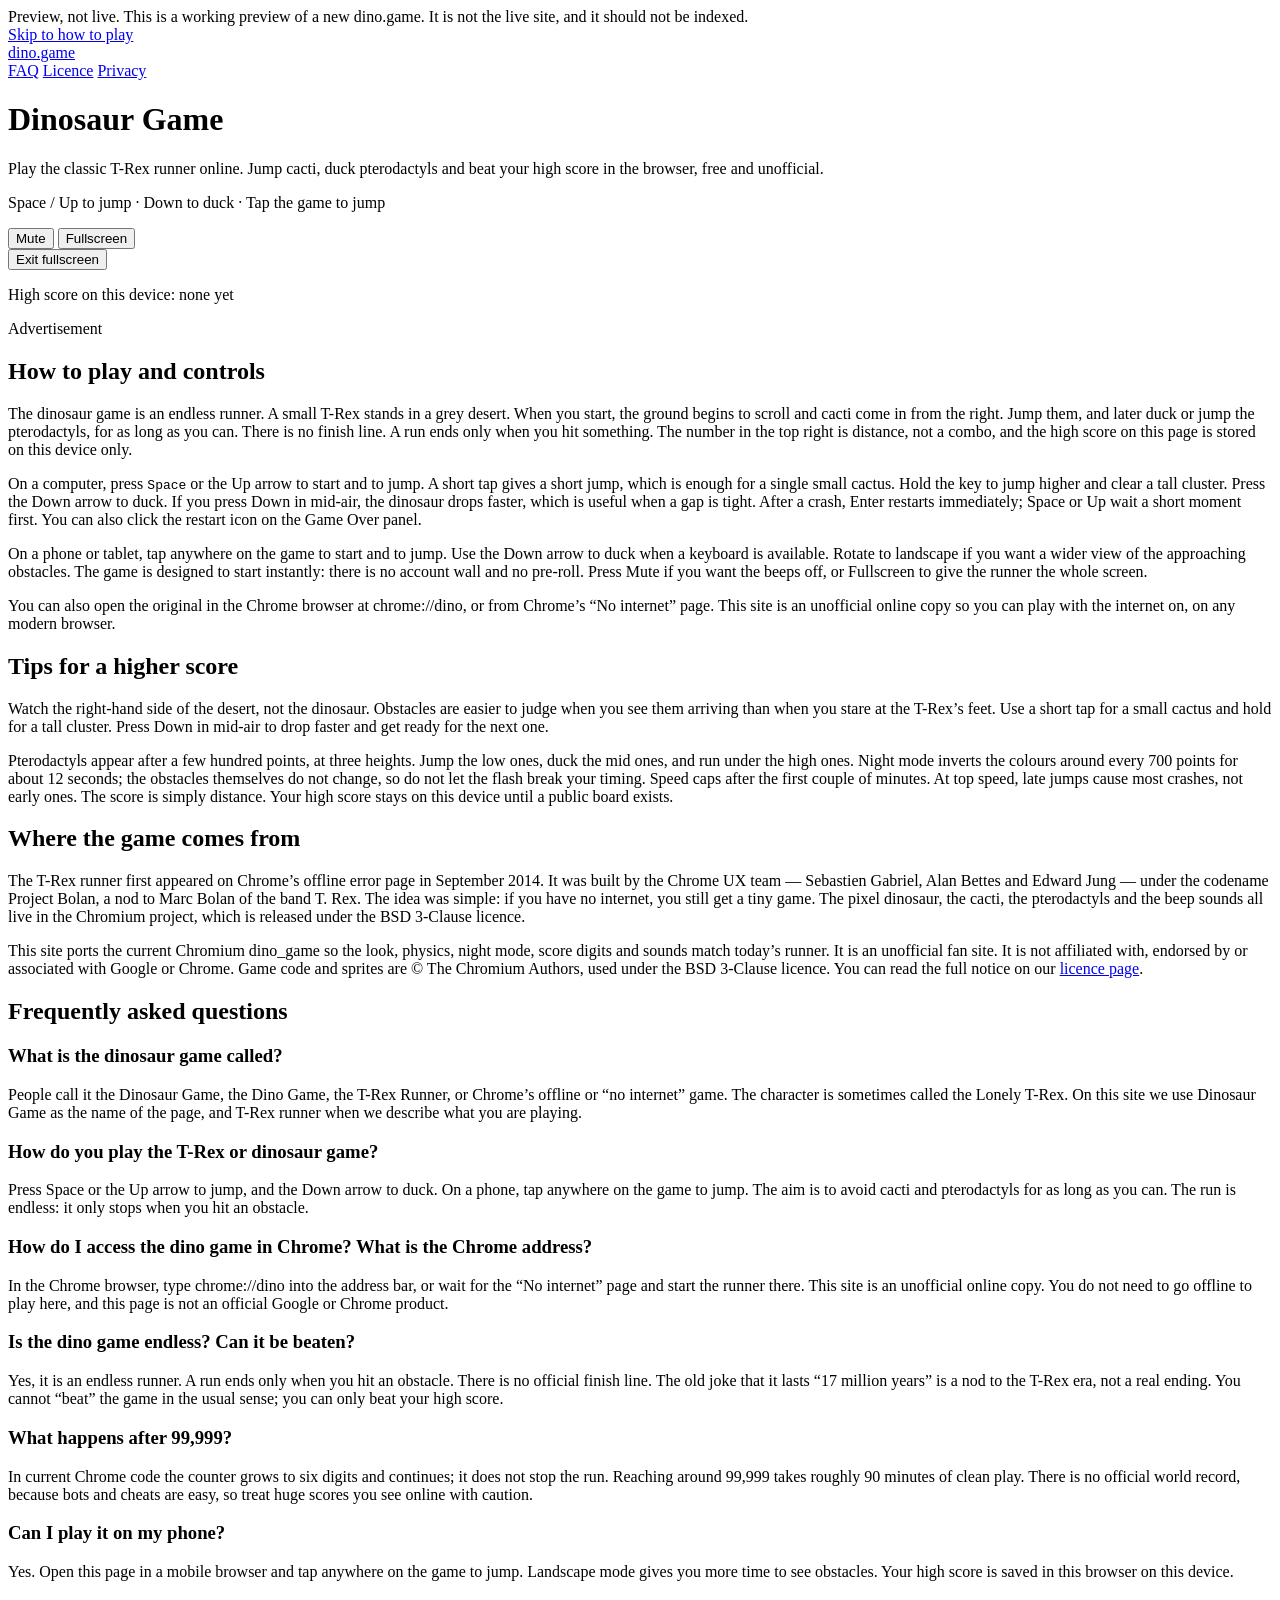
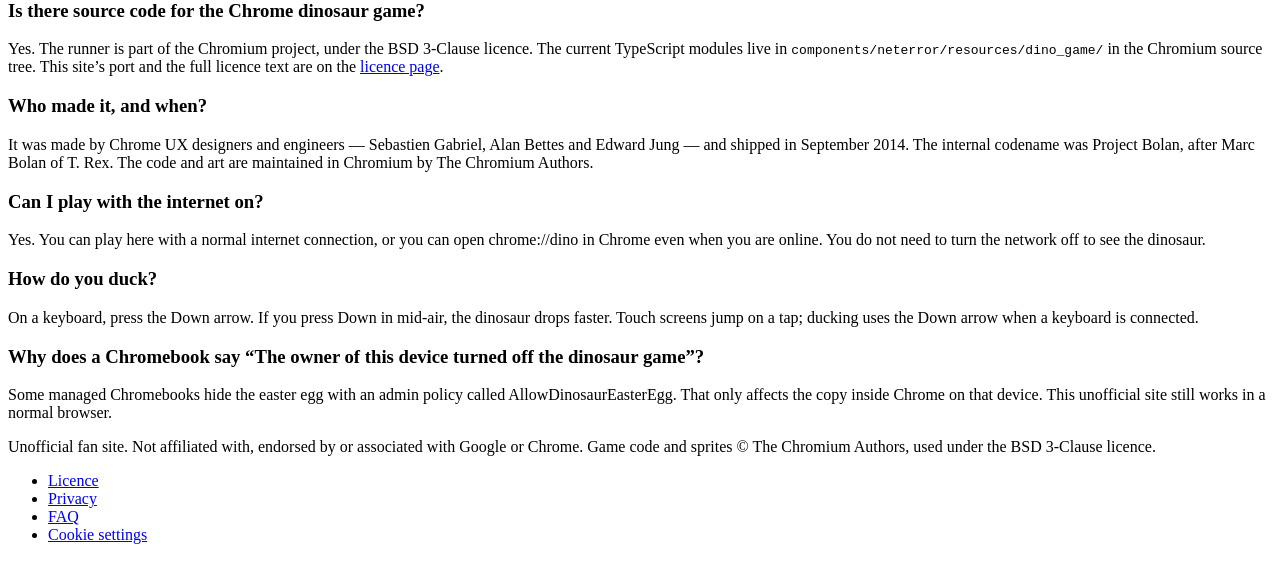
==== index.html @ c31b8f36 "Preview of dino.game rebuild (c90e0df), noindex Static preview of the 14 Nov rebuild for review only" ====
<!DOCTYPE html>
<html lang="en">
<head>
  <meta charset="utf-8">
  <meta name="viewport" content="width=device-width, initial-scale=1">
  <title>Dinosaur Game — Play the Classic T-Rex Runner Online</title>
  <meta name="description" content="Play the dinosaur game in your browser. Jump cacti, duck pterodactyls and beat your high score — the unofficial T-Rex runner, free online.">
  <meta name="robots" content="noindex,nofollow">
  <link rel="canonical" href="https://dino.game/">
  <link rel="icon" href="/dino-preview/favicon.ico">
  <link rel="icon" type="image/png" href="/dino-preview/assets/favicon.png">
  <link rel="apple-touch-icon" href="/dino-preview/assets/apple-touch-icon.png">
  <meta property="og:type" content="website">
  <meta property="og:locale" content="en_GB">
  <meta property="og:site_name" content="dino.game">
  <meta property="og:title" content="Dinosaur Game — Play the Classic T-Rex Runner Online">
  <meta property="og:description" content="Play the dinosaur game in your browser. Jump cacti, duck pterodactyls and beat your high score — the unofficial T-Rex runner, free online.">
  <meta property="og:url" content="https://dino.game/">
  <meta property="og:image" content="https://right-stacking5441.github.io/dino-preview/assets/og-image.png">
  <meta property="og:image:width" content="1200">
  <meta property="og:image:height" content="630">
  <meta name="twitter:card" content="summary_large_image">
  <meta name="twitter:title" content="Dinosaur Game — Play the Classic T-Rex Runner Online">
  <meta name="twitter:description" content="Play the dinosaur game in your browser. Jump cacti, duck pterodactyls and beat your high score.">
  <meta name="twitter:image" content="https://right-stacking5441.github.io/dino-preview/assets/og-image.png">
  <link rel="stylesheet" href="/dino-preview/css/site.css">
  <script type="application/ld+json">
  {
    "@context": "https://schema.org",
    "@graph": [
      {
        "@type": "WebSite",
        "@id": "https://dino.game/#website",
        "name": "dino.game",
        "url": "https://dino.game/"
      },
      {
        "@type": "WebPage",
        "@id": "https://dino.game/#webpage",
        "name": "Dinosaur Game — Play the Classic T-Rex Runner Online",
        "url": "https://dino.game/",
        "isPartOf": { "@id": "https://dino.game/#website" },
        "description": "Play the dinosaur game in your browser. Jump cacti, duck pterodactyls and beat your high score — the unofficial T-Rex runner, free online."
      },
      {
        "@type": "VideoGame",
        "@id": "https://dino.game/#game",
        "name": "Dinosaur Game",
        "url": "https://dino.game/",
        "description": "An unofficial online port of the endless T-Rex runner from Chrome’s offline page. Jump cacti, duck pterodactyls and beat your high score.",
        "image": "https://right-stacking5441.github.io/dino-preview/assets/og-image.png",
        "screenshot": "https://right-stacking5441.github.io/dino-preview/assets/og-image.png",
        "applicationCategory": "GameApplication",
        "playMode": "SinglePlayer",
        "inLanguage": "en-GB",
        "genre": ["Endless runner", "Arcade"],
        "gamePlatform": ["Desktop Web", "Mobile Web"],
        "operatingSystem": "Any",
        "isAccessibleForFree": true,
        "publisher": {
          "@type": "Organization",
          "name": "dino.game"
        },
        "offers": {
          "@type": "Offer",
          "price": "0",
          "priceCurrency": "USD"
        },
        "author": {
          "@type": "Organization",
          "name": "The Chromium Authors"
        },
        "sourceOrganization": {
          "@type": "Organization",
          "name": "The Chromium Authors"
        },
        "copyrightNotice": "Unofficial port. Not affiliated with Google or Chrome. Game code and sprites © The Chromium Authors, used under the BSD 3-Clause licence."
      },
      {
        "@type": "FAQPage",
        "@id": "https://dino.game/#faq",
        "mainEntity": [
          {
            "@type": "Question",
            "name": "What is the dinosaur game called?",
            "acceptedAnswer": {
              "@type": "Answer",
              "text": "People call it the Dinosaur Game, the Dino Game, the T-Rex Runner, or Chrome’s offline or “no internet” game. The character is sometimes called the Lonely T-Rex. On this site we use Dinosaur Game as the name of the page, and T-Rex runner when we describe what you are playing."
            }
          },
          {
            "@type": "Question",
            "name": "How do you play the T-Rex or dinosaur game?",
            "acceptedAnswer": {
              "@type": "Answer",
              "text": "Press Space or the Up arrow to jump, and the Down arrow to duck. On a phone, tap anywhere on the game to jump. The aim is to avoid cacti and pterodactyls for as long as you can. The run is endless: it only stops when you hit an obstacle."
            }
          },
          {
            "@type": "Question",
            "name": "How do I access the dino game in Chrome? What is the Chrome address?",
            "acceptedAnswer": {
              "@type": "Answer",
              "text": "In the Chrome browser, type chrome://dino into the address bar, or wait for the “No internet” page and start the runner there. This site is an unofficial online copy. You do not need to go offline to play here, and this page is not an official Google or Chrome product."
            }
          },
          {
            "@type": "Question",
            "name": "Is the dino game endless? Can it be beaten?",
            "acceptedAnswer": {
              "@type": "Answer",
              "text": "Yes, it is an endless runner. A run ends only when you hit an obstacle. There is no official finish line. The old joke that it lasts “17 million years” is a nod to the T-Rex era, not a real ending. You cannot “beat” the game in the usual sense; you can only beat your high score."
            }
          },
          {
            "@type": "Question",
            "name": "What happens after 99,999?",
            "acceptedAnswer": {
              "@type": "Answer",
              "text": "In current Chrome code the counter grows to six digits and continues; it does not stop the run. Reaching around 99,999 takes roughly 90 minutes of clean play. There is no official world record, because bots and cheats are easy, so treat huge scores you see online with caution."
            }
          },
          {
            "@type": "Question",
            "name": "Can I play it on my phone?",
            "acceptedAnswer": {
              "@type": "Answer",
              "text": "Yes. Open this page in a mobile browser and tap anywhere on the game to jump. Landscape mode gives you more time to see obstacles. Your high score is saved in this browser on this device."
            }
          },
          {
            "@type": "Question",
            "name": "Is there source code for the Chrome dinosaur game?",
            "acceptedAnswer": {
              "@type": "Answer",
              "text": "Yes. The runner is part of the Chromium project, under the BSD 3-Clause licence. The current TypeScript modules live in components/neterror/resources/dino_game/ in the Chromium source tree. This site’s port and the full licence text are on the licence page."
            }
          },
          {
            "@type": "Question",
            "name": "Who made it, and when?",
            "acceptedAnswer": {
              "@type": "Answer",
              "text": "It was made by Chrome UX designers and engineers — Sebastien Gabriel, Alan Bettes and Edward Jung — and shipped in September 2014. The internal codename was Project Bolan, after Marc Bolan of T. Rex. The code and art are maintained in Chromium by The Chromium Authors."
            }
          },
          {
            "@type": "Question",
            "name": "Can I play with the internet on?",
            "acceptedAnswer": {
              "@type": "Answer",
              "text": "Yes. You can play here with a normal internet connection, or you can open chrome://dino in Chrome even when you are online. You do not need to turn the network off to see the dinosaur."
            }
          },
          {
            "@type": "Question",
            "name": "How do you duck?",
            "acceptedAnswer": {
              "@type": "Answer",
              "text": "On a keyboard, press the Down arrow. If you press Down in mid-air, the dinosaur drops faster. Touch screens jump on a tap; ducking uses the Down arrow when a keyboard is connected."
            }
          },
          {
            "@type": "Question",
            "name": "Why does a Chromebook say “The owner of this device turned off the dinosaur game”?",
            "acceptedAnswer": {
              "@type": "Answer",
              "text": "Some managed Chromebooks hide the easter egg with an admin policy called AllowDinosaurEasterEgg. That only affects the copy inside Chrome on that device. This unofficial site still works in a normal browser."
            }
          }
        ]
      }
    ]
  }
  </script>
  <script src="/dino-preview/js/consent.js"></script>
</head>
<body>
<div class="preview-banner">Preview, not live. This is a working preview of a new dino.game. It is not the live site, and it should not be indexed.</div>

  <a class="skip-link" href="#article">Skip to how to play</a>
  <header class="site-header">
    <a class="wordmark" href="/dino-preview/">dino.game</a>
    <nav aria-label="Site">
      <a href="#faq">FAQ</a>
      <a href="/dino-preview/license/">Licence</a>
      <a href="/dino-preview/privacy/">Privacy</a>
    </nav>
  </header>

  <main>
    <div class="hero">
      <h1>Dinosaur Game</h1>
      <p class="dek">Play the classic T-Rex runner online. Jump cacti, duck pterodactyls and beat your high score in the browser, free and unofficial.</p>
      <div class="toolbar">
        <p class="controls-hint">Space / Up to jump · Down to duck · Tap the game to jump</p>
        <div class="toolbar-actions">
          <button type="button" id="mute-button" aria-pressed="false">Mute</button>
          <button type="button" id="fullscreen-button" aria-pressed="false">Fullscreen</button>
        </div>
      </div>
      <div id="game-stage" class="offline">
        <div class="icon-offline" aria-hidden="true"></div>
        <button type="button" id="exit-fullscreen">Exit fullscreen</button>
      </div>
      <p class="score-line" id="high-score-label">High score on this device: none yet</p>
      <aside class="ad-slot" aria-label="Advertisement" data-ad-slot="below-canvas">
        <span class="ad-slot-label">Advertisement</span>
      </aside>
    </div>

    <article class="article" id="article">
      <h2>How to play and controls</h2>
      <p>The dinosaur game is an endless runner. A small T-Rex stands in a grey desert. When you start, the ground begins to scroll and cacti come in from the right. Jump them, and later duck or jump the pterodactyls, for as long as you can. There is no finish line. A run ends only when you hit something. The number in the top right is distance, not a combo, and the high score on this page is stored on this device only.</p>
      <p>On a computer, press <kbd class="kbd">Space</kbd> or the Up arrow to start and to jump. A short tap gives a short jump, which is enough for a single small cactus. Hold the key to jump higher and clear a tall cluster. Press the Down arrow to duck. If you press Down in mid-air, the dinosaur drops faster, which is useful when a gap is tight. After a crash, Enter restarts immediately; Space or Up wait a short moment first. You can also click the restart icon on the Game Over panel.</p>
      <p>On a phone or tablet, tap anywhere on the game to start and to jump. Use the Down arrow to duck when a keyboard is available. Rotate to landscape if you want a wider view of the approaching obstacles. The game is designed to start instantly: there is no account wall and no pre-roll. Press Mute if you want the beeps off, or Fullscreen to give the runner the whole screen.</p>
      <p>You can also open the original in the Chrome browser at <span class="kbd">chrome://dino</span>, or from Chrome’s “No internet” page. This site is an unofficial online copy so you can play with the internet on, on any modern browser.</p>

      <h2>Tips for a higher score</h2>
      <p>Watch the right-hand side of the desert, not the dinosaur. Obstacles are easier to judge when you see them arriving than when you stare at the T-Rex’s feet. Use a short tap for a small cactus and hold for a tall cluster. Press Down in mid-air to drop faster and get ready for the next one.</p>
      <p>Pterodactyls appear after a few hundred points, at three heights. Jump the low ones, duck the mid ones, and run under the high ones. Night mode inverts the colours around every 700 points for about 12 seconds; the obstacles themselves do not change, so do not let the flash break your timing. Speed caps after the first couple of minutes. At top speed, late jumps cause most crashes, not early ones. The score is simply distance. Your high score stays on this device until a public board exists.</p>

      <h2>Where the game comes from</h2>
      <p>The T-Rex runner first appeared on Chrome’s offline error page in September 2014. It was built by the Chrome UX team — Sebastien Gabriel, Alan Bettes and Edward Jung — under the codename Project Bolan, a nod to Marc Bolan of the band T. Rex. The idea was simple: if you have no internet, you still get a tiny game. The pixel dinosaur, the cacti, the pterodactyls and the beep sounds all live in the Chromium project, which is released under the BSD 3-Clause licence.</p>
      <p>This site ports the current Chromium dino_game so the look, physics, night mode, score digits and sounds match today’s runner. It is an unofficial fan site. It is not affiliated with, endorsed by or associated with Google or Chrome. Game code and sprites are © The Chromium Authors, used under the BSD 3-Clause licence. You can read the full notice on our <a href="/dino-preview/license/">licence page</a>.</p>

      <h2 id="faq">Frequently asked questions</h2>

      <h3>What is the dinosaur game called?</h3>
      <p>People call it the Dinosaur Game, the Dino Game, the T-Rex Runner, or Chrome’s offline or “no internet” game. The character is sometimes called the Lonely T-Rex. On this site we use Dinosaur Game as the name of the page, and T-Rex runner when we describe what you are playing.</p>

      <h3>How do you play the T-Rex or dinosaur game?</h3>
      <p>Press Space or the Up arrow to jump, and the Down arrow to duck. On a phone, tap anywhere on the game to jump. The aim is to avoid cacti and pterodactyls for as long as you can. The run is endless: it only stops when you hit an obstacle.</p>

      <h3>How do I access the dino game in Chrome? What is the Chrome address?</h3>
      <p>In the Chrome browser, type <span class="kbd">chrome://dino</span> into the address bar, or wait for the “No internet” page and start the runner there. This site is an unofficial online copy. You do not need to go offline to play here, and this page is not an official Google or Chrome product.</p>

      <h3>Is the dino game endless? Can it be beaten?</h3>
      <p>Yes, it is an endless runner. A run ends only when you hit an obstacle. There is no official finish line. The old joke that it lasts “17 million years” is a nod to the T-Rex era, not a real ending. You cannot “beat” the game in the usual sense; you can only beat your high score.</p>

      <h3>What happens after 99,999?</h3>
      <p>In current Chrome code the counter grows to six digits and continues; it does not stop the run. Reaching around 99,999 takes roughly 90 minutes of clean play. There is no official world record, because bots and cheats are easy, so treat huge scores you see online with caution.</p>

      <h3>Can I play it on my phone?</h3>
      <p>Yes. Open this page in a mobile browser and tap anywhere on the game to jump. Landscape mode gives you more time to see obstacles. Your high score is saved in this browser on this device.</p>

      <h3>Is there source code for the Chrome dinosaur game?</h3>
      <p>Yes. The runner is part of the Chromium project, under the BSD 3-Clause licence. The current TypeScript modules live in <code>components/neterror/resources/dino_game/</code> in the Chromium source tree. This site’s port and the full licence text are on the <a href="/dino-preview/license/">licence page</a>.</p>

      <h3>Who made it, and when?</h3>
      <p>It was made by Chrome UX designers and engineers — Sebastien Gabriel, Alan Bettes and Edward Jung — and shipped in September 2014. The internal codename was Project Bolan, after Marc Bolan of T. Rex. The code and art are maintained in Chromium by The Chromium Authors.</p>

      <h3>Can I play with the internet on?</h3>
      <p>Yes. You can play here with a normal internet connection, or you can open <span class="kbd">chrome://dino</span> in Chrome even when you are online. You do not need to turn the network off to see the dinosaur.</p>

      <h3>How do you duck?</h3>
      <p>On a keyboard, press the Down arrow. If you press Down in mid-air, the dinosaur drops faster. Touch screens jump on a tap; ducking uses the Down arrow when a keyboard is connected.</p>

      <h3>Why does a Chromebook say “The owner of this device turned off the dinosaur game”?</h3>
      <p>Some managed Chromebooks hide the easter egg with an admin policy called AllowDinosaurEasterEgg. That only affects the copy inside Chrome on that device. This unofficial site still works in a normal browser.</p>
    </article>
  </main>

  <footer class="site-footer">
    <p>Unofficial fan site. Not affiliated with, endorsed by or associated with Google or Chrome. Game code and sprites © The Chromium Authors, used under the BSD 3-Clause licence.</p>
    <ul class="footer-links">
      <li><a href="/dino-preview/license/">Licence</a></li>
      <li><a href="/dino-preview/privacy/">Privacy</a></li>
      <li><a href="#faq">FAQ</a></li>
      <li><a href="#cookie-settings">Cookie settings</a></li>
    </ul>
  </footer>

  <div id="offline-resources">
    <img id="offline-resources-1x" src="/dino-preview/assets/sprites/100-offline-sprite.png" alt="">
    <img id="offline-resources-2x" src="/dino-preview/assets/sprites/200-offline-sprite.png" alt="">
    <template id="audio-resources">
      <audio id="offline-sound-press" src="/dino-preview/assets/sounds/button-press.mp3" preload="auto"></audio>
      <audio id="offline-sound-hit" src="/dino-preview/assets/sounds/hit.mp3" preload="auto"></audio>
      <audio id="offline-sound-reached" src="/dino-preview/assets/sounds/score-reached.mp3" preload="auto"></audio>
    </template>
  </div>
  <script src="/dino-preview/js/game.js" defer></script>
</body>
</html>
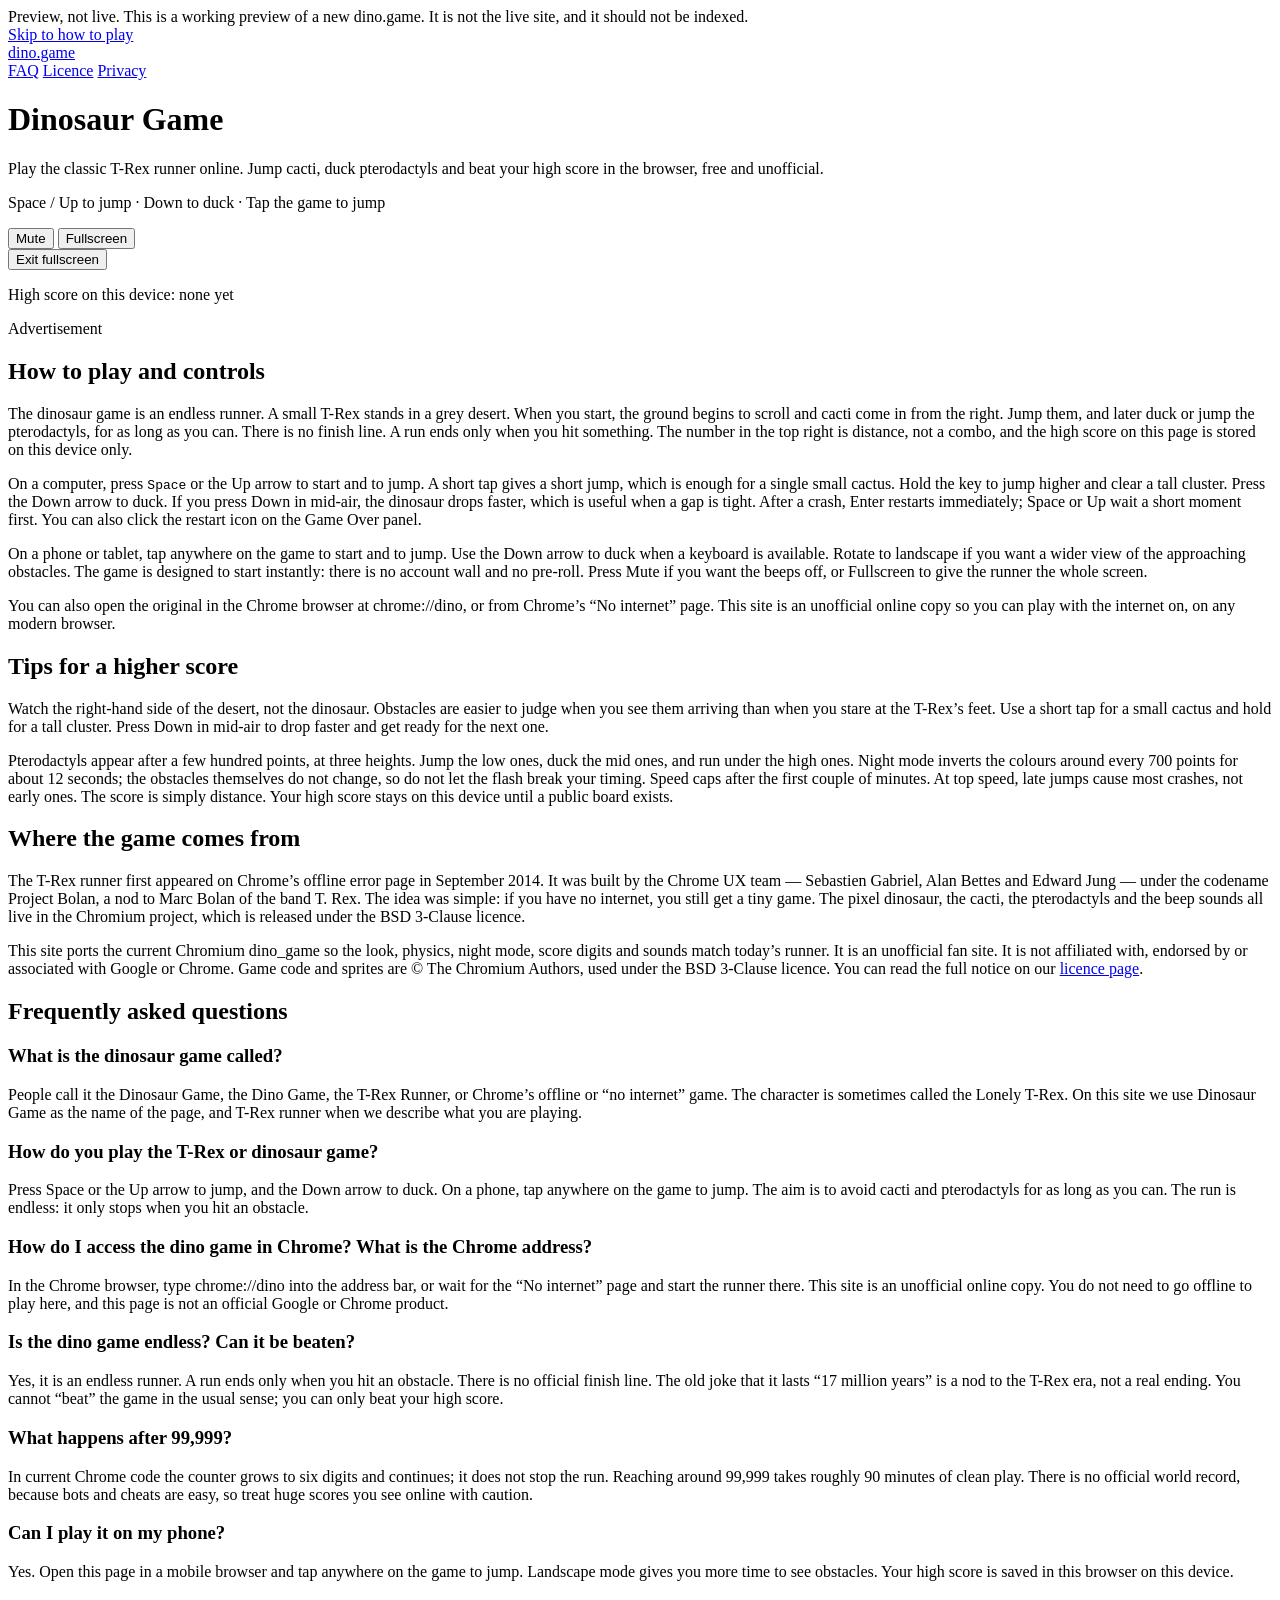
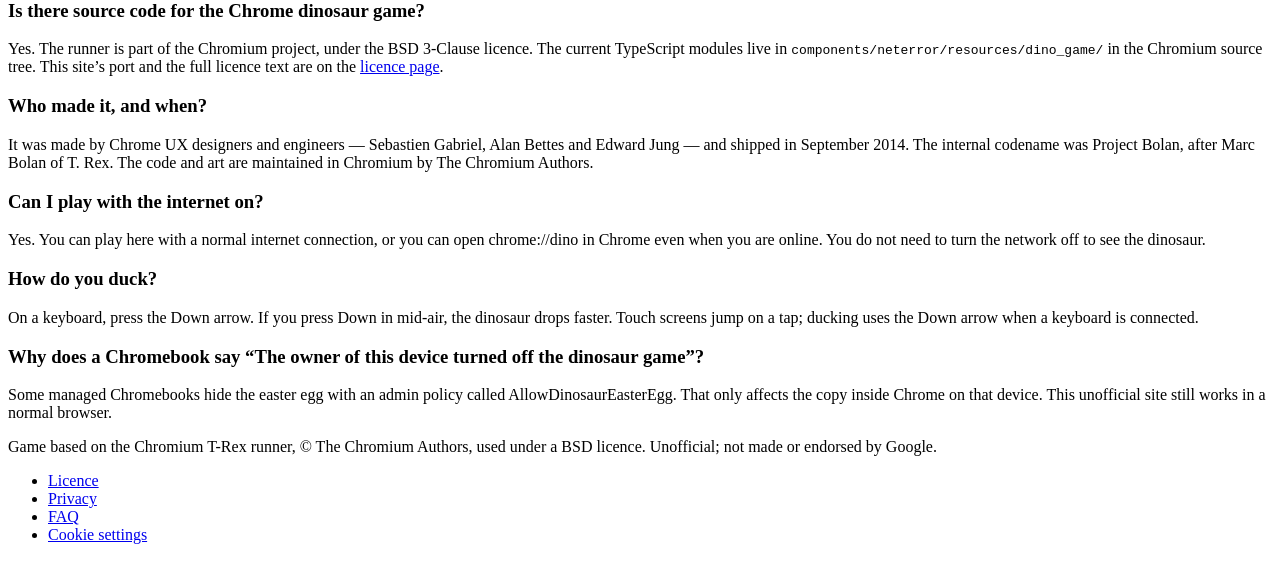
==== commit b3a7b143: "Preview follow-up: Legal privacy draft, footer credit, equal consent buttons Still a noindex preview" ====
--- a/index.html
+++ b/index.html
@@ -262,7 +262,7 @@
   </main>
 
   <footer class="site-footer">
-    <p>Unofficial fan site. Not affiliated with, endorsed by or associated with Google or Chrome. Game code and sprites © The Chromium Authors, used under the BSD 3-Clause licence.</p>
+    <p>Game based on the Chromium T-Rex runner, © The Chromium Authors, used under a BSD licence. Unofficial; not made or endorsed by Google.</p>
     <ul class="footer-links">
       <li><a href="/dino-preview/license/">Licence</a></li>
       <li><a href="/dino-preview/privacy/">Privacy</a></li>
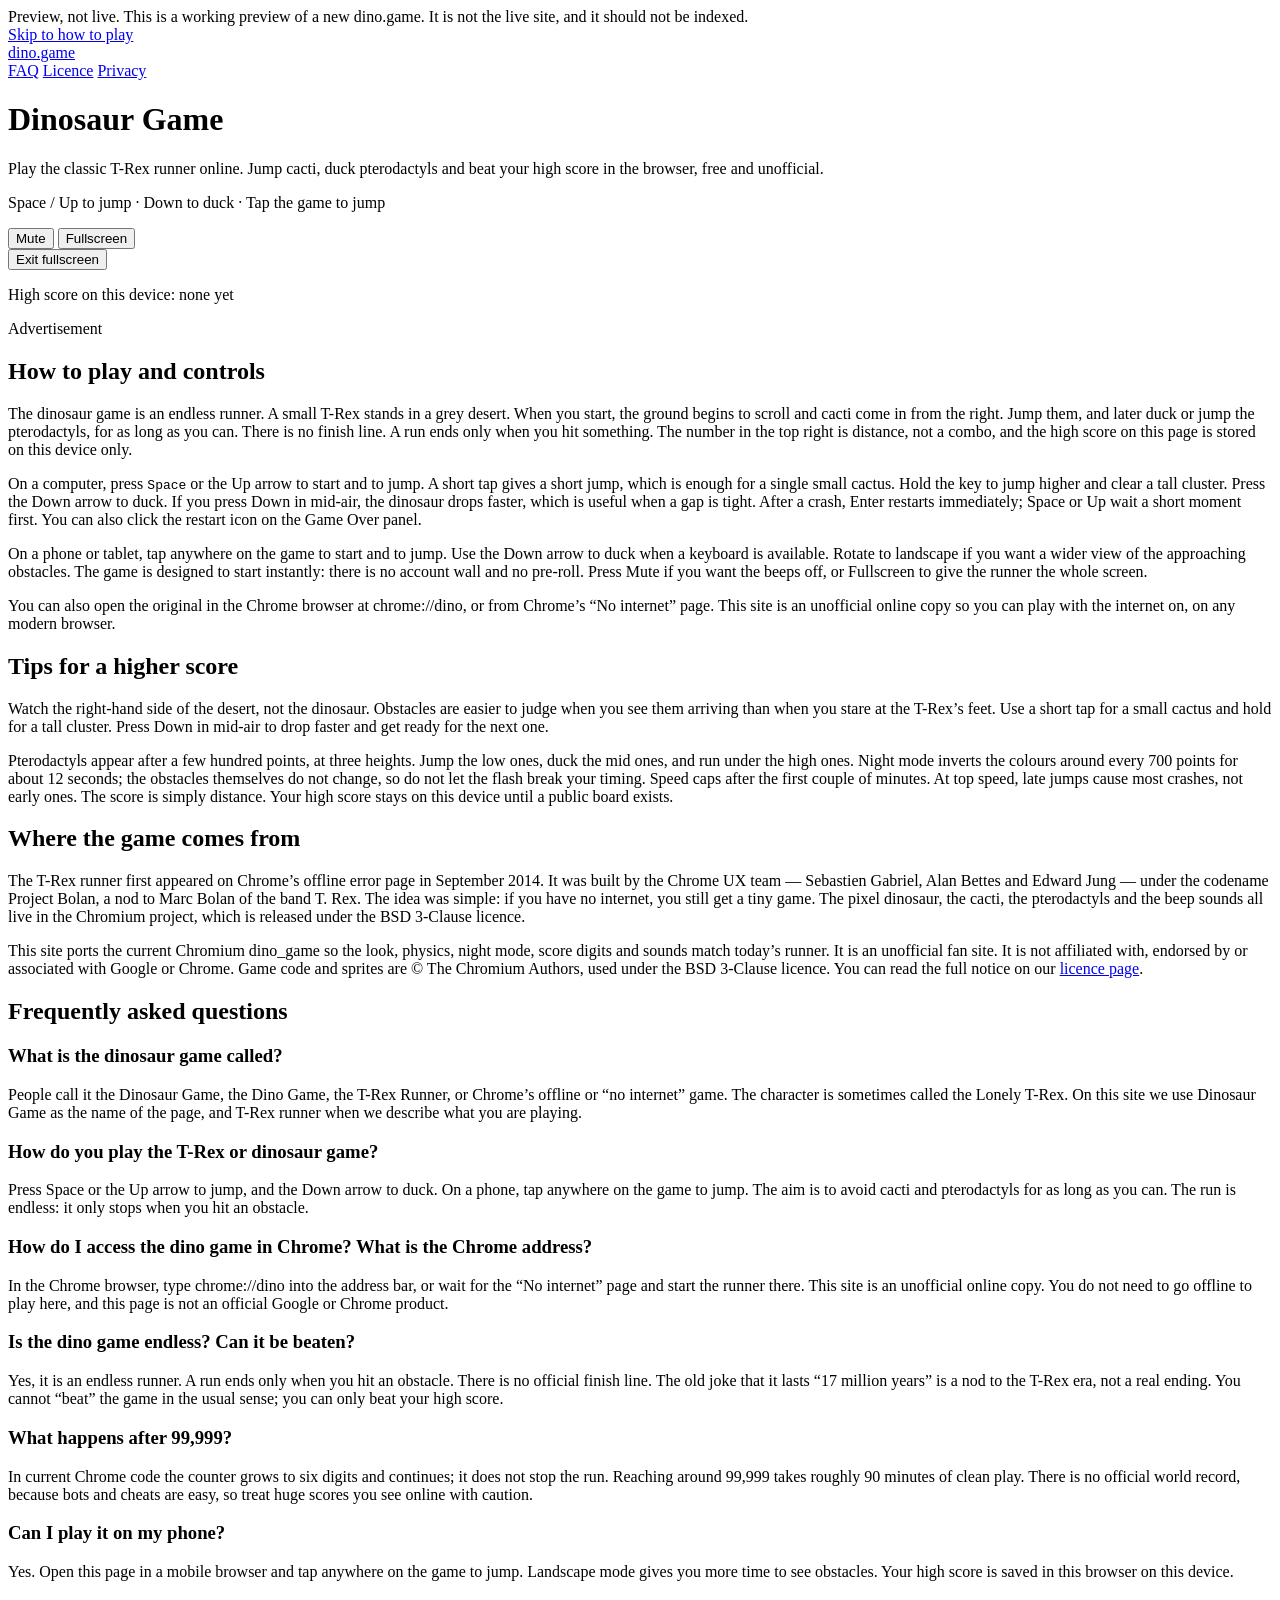
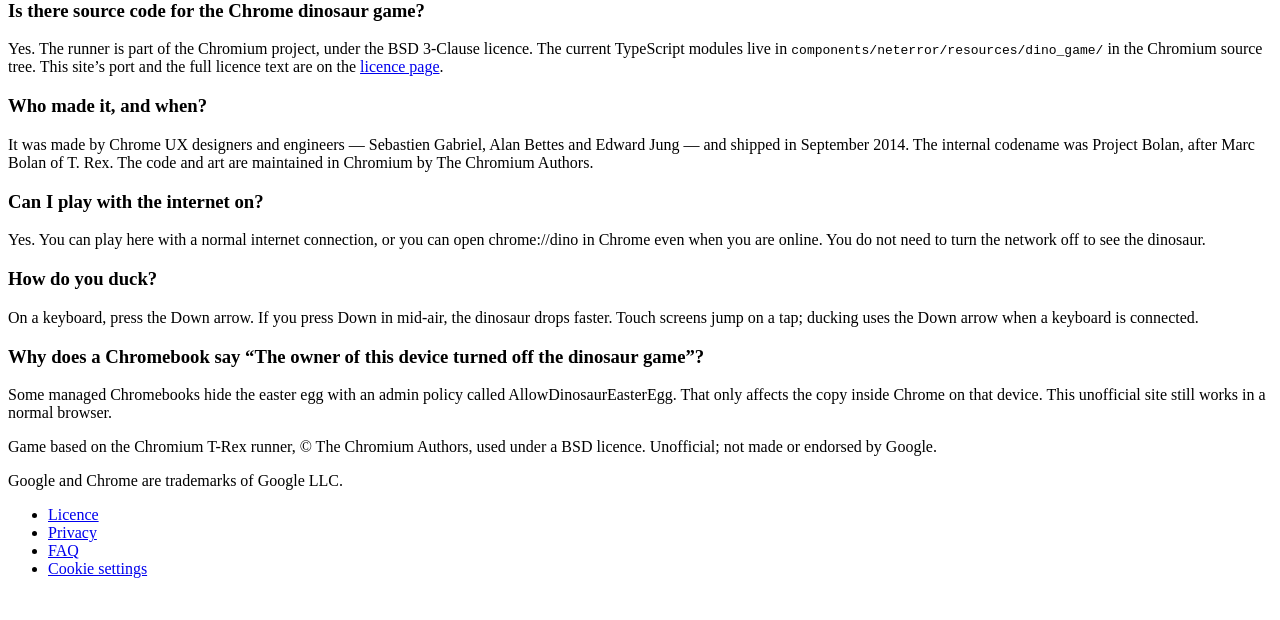
==== commit 6f1f4ad5: "Preview: idle desert, click to start, collapsed ad slot, manifest Not the live site." ====
--- a/index.html
+++ b/index.html
@@ -10,6 +10,7 @@
   <link rel="icon" href="/dino-preview/favicon.ico">
   <link rel="icon" type="image/png" href="/dino-preview/assets/favicon.png">
   <link rel="apple-touch-icon" href="/dino-preview/assets/apple-touch-icon.png">
+  <link rel="manifest" href="/dino-preview/manifest.webmanifest">
   <meta property="og:type" content="website">
   <meta property="og:locale" content="en_GB">
   <meta property="og:site_name" content="dino.game">
@@ -204,7 +205,7 @@
         <button type="button" id="exit-fullscreen">Exit fullscreen</button>
       </div>
       <p class="score-line" id="high-score-label">High score on this device: none yet</p>
-      <aside class="ad-slot" aria-label="Advertisement" data-ad-slot="below-canvas">
+      <aside class="ad-slot ad-slot--empty" aria-label="Advertisement" data-ad-slot="below-canvas">
         <span class="ad-slot-label">Advertisement</span>
       </aside>
     </div>
@@ -263,6 +264,7 @@
 
   <footer class="site-footer">
     <p>Game based on the Chromium T-Rex runner, © The Chromium Authors, used under a BSD licence. Unofficial; not made or endorsed by Google.</p>
+    <p>Google and Chrome are trademarks of Google LLC.</p>
     <ul class="footer-links">
       <li><a href="/dino-preview/license/">Licence</a></li>
       <li><a href="/dino-preview/privacy/">Privacy</a></li>
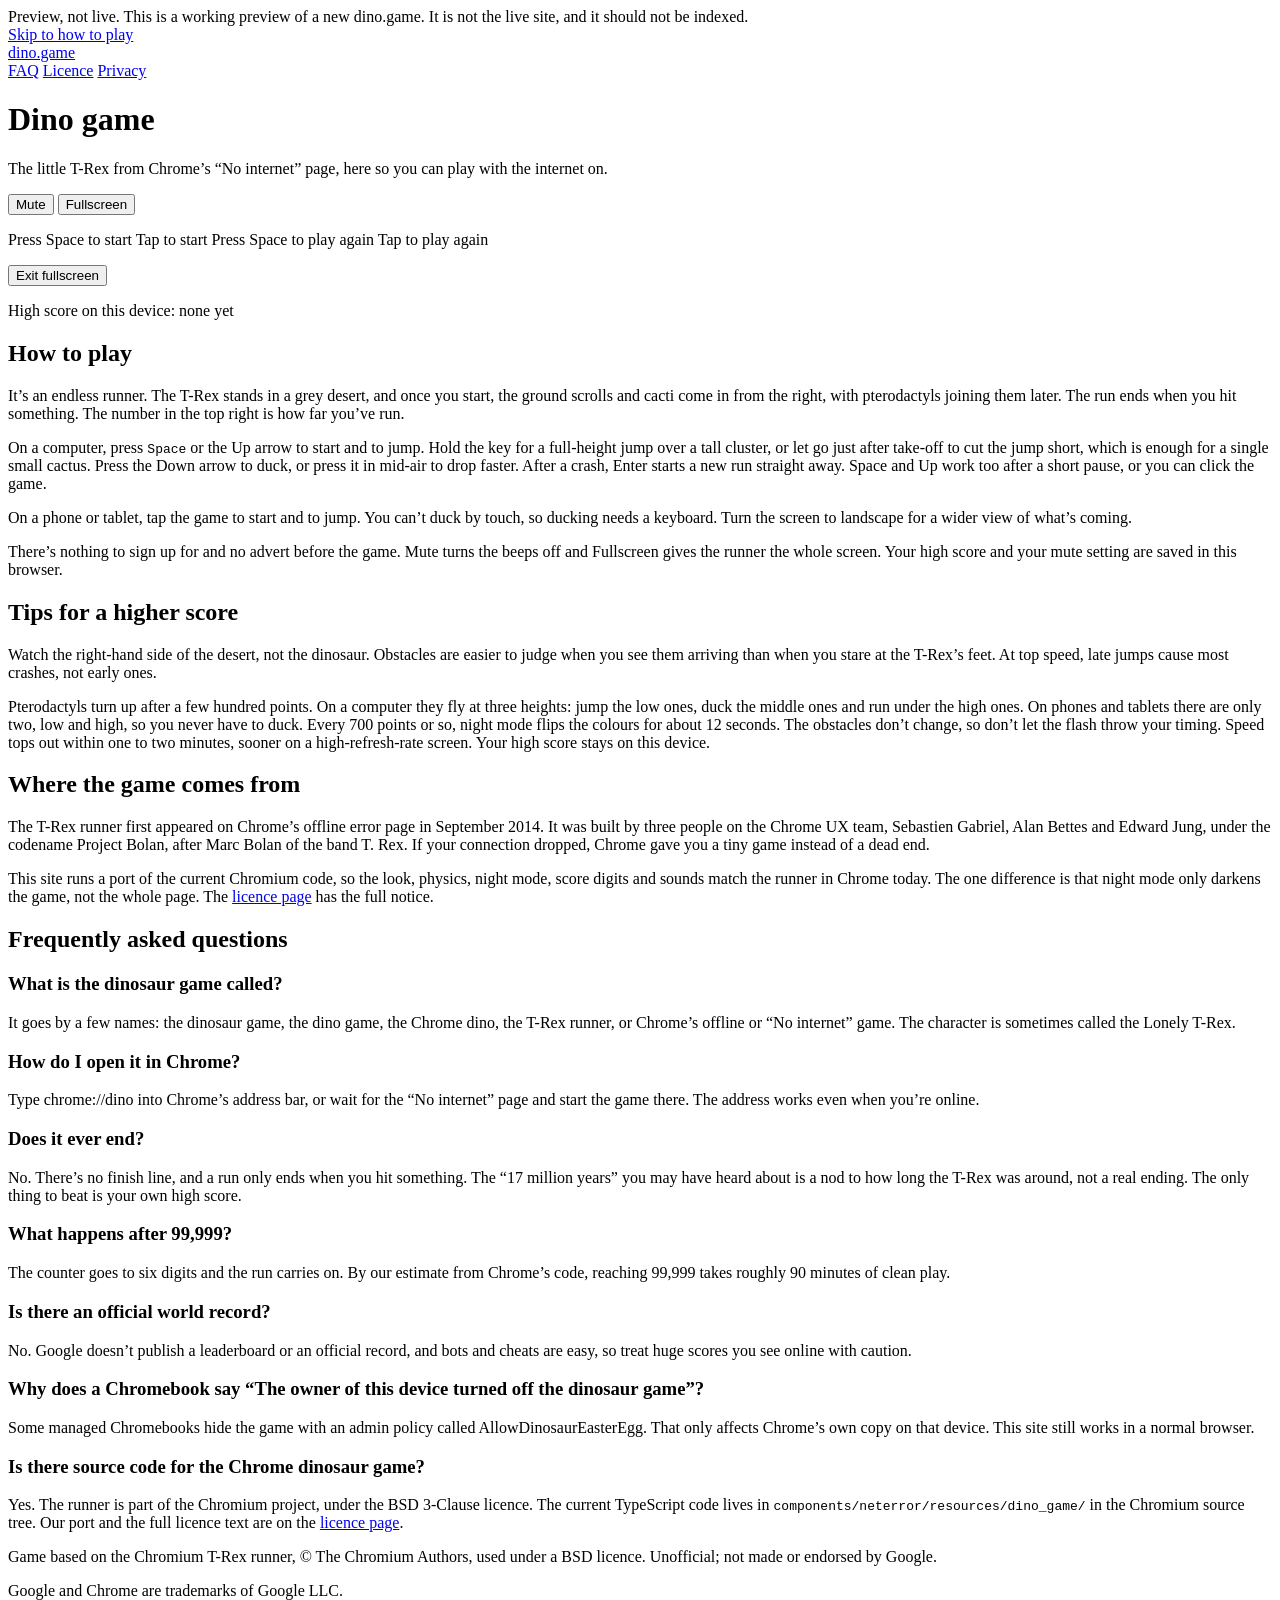
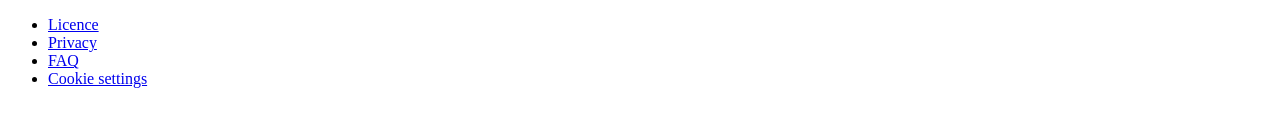
==== commit 49438d68: "Preview: copy rewrite, minified game, always-visible idle T-Rex, polish Includes the idle T-Rex pain" ====
--- a/index.html
+++ b/index.html
@@ -1,29 +1,30 @@
 <!DOCTYPE html>
-<html lang="en">
+<html lang="en-GB">
 <head>
   <meta charset="utf-8">
   <meta name="viewport" content="width=device-width, initial-scale=1">
-  <title>Dinosaur Game — Play the Classic T-Rex Runner Online</title>
-  <meta name="description" content="Play the dinosaur game in your browser. Jump cacti, duck pterodactyls and beat your high score — the unofficial T-Rex runner, free online.">
+  <title>Dino game: play Chrome’s T-Rex runner online</title>
+  <meta name="description" content="Play the Chrome dino game in any browser, with the internet on. It’s the T-Rex runner from Chrome’s offline page, with no sign-up and nothing to install.">
   <meta name="robots" content="noindex,nofollow">
   <link rel="canonical" href="https://dino.game/">
   <link rel="icon" href="/dino-preview/favicon.ico">
   <link rel="icon" type="image/png" href="/dino-preview/assets/favicon.png">
   <link rel="apple-touch-icon" href="/dino-preview/assets/apple-touch-icon.png">
   <link rel="manifest" href="/dino-preview/manifest.webmanifest">
+  <meta name="theme-color" content="#fafaf8">
   <meta property="og:type" content="website">
   <meta property="og:locale" content="en_GB">
   <meta property="og:site_name" content="dino.game">
-  <meta property="og:title" content="Dinosaur Game — Play the Classic T-Rex Runner Online">
-  <meta property="og:description" content="Play the dinosaur game in your browser. Jump cacti, duck pterodactyls and beat your high score — the unofficial T-Rex runner, free online.">
+  <meta property="og:title" content="Dino game: Chrome’s T-Rex runner, with the internet on">
+  <meta property="og:description" content="Chrome’s offline T-Rex runner, in any browser. Press Space or tap to jump, and see how far you get.">
   <meta property="og:url" content="https://dino.game/">
-  <meta property="og:image" content="https://right-stacking5441.github.io/dino-preview/assets/og-image.png">
+  <meta property="og:image" content="https://dino.game/assets/og-image.png">
   <meta property="og:image:width" content="1200">
   <meta property="og:image:height" content="630">
   <meta name="twitter:card" content="summary_large_image">
-  <meta name="twitter:title" content="Dinosaur Game — Play the Classic T-Rex Runner Online">
-  <meta name="twitter:description" content="Play the dinosaur game in your browser. Jump cacti, duck pterodactyls and beat your high score.">
-  <meta name="twitter:image" content="https://right-stacking5441.github.io/dino-preview/assets/og-image.png">
+  <meta name="twitter:title" content="Dino game: Chrome’s T-Rex runner, with the internet on">
+  <meta name="twitter:description" content="Chrome’s offline T-Rex runner, in any browser. Press Space or tap to jump, and see how far you get.">
+  <meta name="twitter:image" content="https://dino.game/assets/og-image.png">
   <link rel="stylesheet" href="/dino-preview/css/site.css">
   <script type="application/ld+json">
   {
@@ -38,35 +39,38 @@
       {
         "@type": "WebPage",
         "@id": "https://dino.game/#webpage",
-        "name": "Dinosaur Game — Play the Classic T-Rex Runner Online",
+        "name": "Dino game: play Chrome’s T-Rex runner online",
         "url": "https://dino.game/",
-        "isPartOf": { "@id": "https://dino.game/#website" },
-        "description": "Play the dinosaur game in your browser. Jump cacti, duck pterodactyls and beat your high score — the unofficial T-Rex runner, free online."
+        "isPartOf": {
+          "@id": "https://dino.game/#website"
+        },
+        "description": "Play the Chrome dino game in any browser, with the internet on. It’s the T-Rex runner from Chrome’s offline page, with no sign-up and nothing to install."
       },
       {
         "@type": "VideoGame",
         "@id": "https://dino.game/#game",
         "name": "Dinosaur Game",
         "url": "https://dino.game/",
-        "description": "An unofficial online port of the endless T-Rex runner from Chrome’s offline page. Jump cacti, duck pterodactyls and beat your high score.",
-        "image": "https://right-stacking5441.github.io/dino-preview/assets/og-image.png",
-        "screenshot": "https://right-stacking5441.github.io/dino-preview/assets/og-image.png",
+        "description": "Chrome’s T-Rex runner, ported from the current Chromium code so it plays in any browser.",
+        "image": "https://dino.game/assets/og-image.png",
+        "screenshot": "https://dino.game/assets/og-image.png",
         "applicationCategory": "GameApplication",
         "playMode": "SinglePlayer",
         "inLanguage": "en-GB",
-        "genre": ["Endless runner", "Arcade"],
-        "gamePlatform": ["Desktop Web", "Mobile Web"],
+        "genre": [
+          "Endless runner",
+          "Arcade"
+        ],
+        "gamePlatform": [
+          "Desktop Web",
+          "Mobile Web"
+        ],
         "operatingSystem": "Any",
         "isAccessibleForFree": true,
         "publisher": {
           "@type": "Organization",
           "name": "dino.game"
         },
-        "offers": {
-          "@type": "Offer",
-          "price": "0",
-          "priceCurrency": "USD"
-        },
         "author": {
           "@type": "Organization",
           "name": "The Chromium Authors"
@@ -75,7 +79,7 @@
           "@type": "Organization",
           "name": "The Chromium Authors"
         },
-        "copyrightNotice": "Unofficial port. Not affiliated with Google or Chrome. Game code and sprites © The Chromium Authors, used under the BSD 3-Clause licence."
+        "copyrightNotice": "Game code, sprites and sounds © The Chromium Authors, used under the BSD 3-Clause licence."
       },
       {
         "@type": "FAQPage",
@@ -86,31 +90,23 @@
             "name": "What is the dinosaur game called?",
             "acceptedAnswer": {
               "@type": "Answer",
-              "text": "People call it the Dinosaur Game, the Dino Game, the T-Rex Runner, or Chrome’s offline or “no internet” game. The character is sometimes called the Lonely T-Rex. On this site we use Dinosaur Game as the name of the page, and T-Rex runner when we describe what you are playing."
-            }
-          },
-          {
-            "@type": "Question",
-            "name": "How do you play the T-Rex or dinosaur game?",
-            "acceptedAnswer": {
-              "@type": "Answer",
-              "text": "Press Space or the Up arrow to jump, and the Down arrow to duck. On a phone, tap anywhere on the game to jump. The aim is to avoid cacti and pterodactyls for as long as you can. The run is endless: it only stops when you hit an obstacle."
-            }
-          },
-          {
-            "@type": "Question",
-            "name": "How do I access the dino game in Chrome? What is the Chrome address?",
-            "acceptedAnswer": {
-              "@type": "Answer",
-              "text": "In the Chrome browser, type chrome://dino into the address bar, or wait for the “No internet” page and start the runner there. This site is an unofficial online copy. You do not need to go offline to play here, and this page is not an official Google or Chrome product."
-            }
-          },
-          {
-            "@type": "Question",
-            "name": "Is the dino game endless? Can it be beaten?",
-            "acceptedAnswer": {
-              "@type": "Answer",
-              "text": "Yes, it is an endless runner. A run ends only when you hit an obstacle. There is no official finish line. The old joke that it lasts “17 million years” is a nod to the T-Rex era, not a real ending. You cannot “beat” the game in the usual sense; you can only beat your high score."
+              "text": "It goes by a few names: the dinosaur game, the dino game, the Chrome dino, the T-Rex runner, or Chrome’s offline or “No internet” game. The character is sometimes called the Lonely T-Rex."
+            }
+          },
+          {
+            "@type": "Question",
+            "name": "How do I open it in Chrome?",
+            "acceptedAnswer": {
+              "@type": "Answer",
+              "text": "Type chrome://dino into Chrome’s address bar, or wait for the “No internet” page and start the game there. The address works even when you’re online."
+            }
+          },
+          {
+            "@type": "Question",
+            "name": "Does it ever end?",
+            "acceptedAnswer": {
+              "@type": "Answer",
+              "text": "No. There’s no finish line, and a run only ends when you hit something. The “17 million years” you may have heard about is a nod to how long the T-Rex was around, not a real ending. The only thing to beat is your own high score."
             }
           },
           {
@@ -118,15 +114,23 @@
             "name": "What happens after 99,999?",
             "acceptedAnswer": {
               "@type": "Answer",
-              "text": "In current Chrome code the counter grows to six digits and continues; it does not stop the run. Reaching around 99,999 takes roughly 90 minutes of clean play. There is no official world record, because bots and cheats are easy, so treat huge scores you see online with caution."
-            }
-          },
-          {
-            "@type": "Question",
-            "name": "Can I play it on my phone?",
-            "acceptedAnswer": {
-              "@type": "Answer",
-              "text": "Yes. Open this page in a mobile browser and tap anywhere on the game to jump. Landscape mode gives you more time to see obstacles. Your high score is saved in this browser on this device."
+              "text": "The counter goes to six digits and the run carries on. By our estimate from Chrome’s code, reaching 99,999 takes roughly 90 minutes of clean play."
+            }
+          },
+          {
+            "@type": "Question",
+            "name": "Is there an official world record?",
+            "acceptedAnswer": {
+              "@type": "Answer",
+              "text": "No. Google doesn’t publish a leaderboard or an official record, and bots and cheats are easy, so treat huge scores you see online with caution."
+            }
+          },
+          {
+            "@type": "Question",
+            "name": "Why does a Chromebook say “The owner of this device turned off the dinosaur game”?",
+            "acceptedAnswer": {
+              "@type": "Answer",
+              "text": "Some managed Chromebooks hide the game with an admin policy called AllowDinosaurEasterEgg. That only affects Chrome’s own copy on that device. This site still works in a normal browser."
             }
           },
           {
@@ -134,39 +138,7 @@
             "name": "Is there source code for the Chrome dinosaur game?",
             "acceptedAnswer": {
               "@type": "Answer",
-              "text": "Yes. The runner is part of the Chromium project, under the BSD 3-Clause licence. The current TypeScript modules live in components/neterror/resources/dino_game/ in the Chromium source tree. This site’s port and the full licence text are on the licence page."
-            }
-          },
-          {
-            "@type": "Question",
-            "name": "Who made it, and when?",
-            "acceptedAnswer": {
-              "@type": "Answer",
-              "text": "It was made by Chrome UX designers and engineers — Sebastien Gabriel, Alan Bettes and Edward Jung — and shipped in September 2014. The internal codename was Project Bolan, after Marc Bolan of T. Rex. The code and art are maintained in Chromium by The Chromium Authors."
-            }
-          },
-          {
-            "@type": "Question",
-            "name": "Can I play with the internet on?",
-            "acceptedAnswer": {
-              "@type": "Answer",
-              "text": "Yes. You can play here with a normal internet connection, or you can open chrome://dino in Chrome even when you are online. You do not need to turn the network off to see the dinosaur."
-            }
-          },
-          {
-            "@type": "Question",
-            "name": "How do you duck?",
-            "acceptedAnswer": {
-              "@type": "Answer",
-              "text": "On a keyboard, press the Down arrow. If you press Down in mid-air, the dinosaur drops faster. Touch screens jump on a tap; ducking uses the Down arrow when a keyboard is connected."
-            }
-          },
-          {
-            "@type": "Question",
-            "name": "Why does a Chromebook say “The owner of this device turned off the dinosaur game”?",
-            "acceptedAnswer": {
-              "@type": "Answer",
-              "text": "Some managed Chromebooks hide the easter egg with an admin policy called AllowDinosaurEasterEgg. That only affects the copy inside Chrome on that device. This unofficial site still works in a normal browser."
+              "text": "Yes. The runner is part of the Chromium project, under the BSD 3-Clause licence. The current TypeScript code lives in components/neterror/resources/dino_game/ in the Chromium source tree. Our port and the full licence text are on the licence page."
             }
           }
         ]
@@ -191,10 +163,9 @@
 
   <main>
     <div class="hero">
-      <h1>Dinosaur Game</h1>
-      <p class="dek">Play the classic T-Rex runner online. Jump cacti, duck pterodactyls and beat your high score in the browser, free and unofficial.</p>
+      <h1>Dino game</h1>
+      <p class="dek">The little T-Rex from Chrome’s “No internet” page, here so you can play with the internet on.</p>
       <div class="toolbar">
-        <p class="controls-hint">Space / Up to jump · Down to duck · Tap the game to jump</p>
         <div class="toolbar-actions">
           <button type="button" id="mute-button" aria-pressed="false">Mute</button>
           <button type="button" id="fullscreen-button" aria-pressed="false">Fullscreen</button>
@@ -202,63 +173,52 @@
       </div>
       <div id="game-stage" class="offline">
         <div class="icon-offline" aria-hidden="true"></div>
+        <p class="stage-hint" id="stage-hint" data-state="start">
+          <span class="hint-start">
+            <span class="hint-keyboard">Press Space to start</span>
+            <span class="hint-touch">Tap to start</span>
+          </span>
+          <span class="hint-restart">
+            <span class="hint-keyboard">Press Space to play again</span>
+            <span class="hint-touch">Tap to play again</span>
+          </span>
+        </p>
         <button type="button" id="exit-fullscreen">Exit fullscreen</button>
       </div>
       <p class="score-line" id="high-score-label">High score on this device: none yet</p>
-      <aside class="ad-slot ad-slot--empty" aria-label="Advertisement" data-ad-slot="below-canvas">
-        <span class="ad-slot-label">Advertisement</span>
-      </aside>
     </div>
 
     <article class="article" id="article">
-      <h2>How to play and controls</h2>
-      <p>The dinosaur game is an endless runner. A small T-Rex stands in a grey desert. When you start, the ground begins to scroll and cacti come in from the right. Jump them, and later duck or jump the pterodactyls, for as long as you can. There is no finish line. A run ends only when you hit something. The number in the top right is distance, not a combo, and the high score on this page is stored on this device only.</p>
-      <p>On a computer, press <kbd class="kbd">Space</kbd> or the Up arrow to start and to jump. A short tap gives a short jump, which is enough for a single small cactus. Hold the key to jump higher and clear a tall cluster. Press the Down arrow to duck. If you press Down in mid-air, the dinosaur drops faster, which is useful when a gap is tight. After a crash, Enter restarts immediately; Space or Up wait a short moment first. You can also click the restart icon on the Game Over panel.</p>
-      <p>On a phone or tablet, tap anywhere on the game to start and to jump. Use the Down arrow to duck when a keyboard is available. Rotate to landscape if you want a wider view of the approaching obstacles. The game is designed to start instantly: there is no account wall and no pre-roll. Press Mute if you want the beeps off, or Fullscreen to give the runner the whole screen.</p>
-      <p>You can also open the original in the Chrome browser at <span class="kbd">chrome://dino</span>, or from Chrome’s “No internet” page. This site is an unofficial online copy so you can play with the internet on, on any modern browser.</p>
+      <h2>How to play</h2>
+      <p>It’s an endless runner. The T-Rex stands in a grey desert, and once you start, the ground scrolls and cacti come in from the right, with pterodactyls joining them later. The run ends when you hit something. The number in the top right is how far you’ve run.</p>
+      <p>On a computer, press <kbd class="kbd">Space</kbd> or the Up arrow to start and to&nbsp;jump. Hold the key for a full-height jump over a tall cluster, or let go just after take-off to cut the jump short, which is enough for a single small cactus. Press the Down arrow to duck, or press it in mid-air to drop faster. After a crash, Enter starts a new run straight away. Space and Up work too after a short pause, or you can click the game.</p>
+      <p>On a phone or tablet, tap the game to start and to&nbsp;jump. You can’t duck by touch, so ducking needs a keyboard. Turn the screen to landscape for a wider view of what’s coming.</p>
+      <p>There’s nothing to sign up for and no advert before the game. Mute turns the beeps off and Fullscreen gives the runner the whole screen. Your high score and your mute setting are saved in this browser.</p>
 
       <h2>Tips for a higher score</h2>
-      <p>Watch the right-hand side of the desert, not the dinosaur. Obstacles are easier to judge when you see them arriving than when you stare at the T-Rex’s feet. Use a short tap for a small cactus and hold for a tall cluster. Press Down in mid-air to drop faster and get ready for the next one.</p>
-      <p>Pterodactyls appear after a few hundred points, at three heights. Jump the low ones, duck the mid ones, and run under the high ones. Night mode inverts the colours around every 700 points for about 12 seconds; the obstacles themselves do not change, so do not let the flash break your timing. Speed caps after the first couple of minutes. At top speed, late jumps cause most crashes, not early ones. The score is simply distance. Your high score stays on this device until a public board exists.</p>
+      <p>Watch the right-hand side of the desert, not the dinosaur. Obstacles are easier to judge when you see them arriving than when you stare at the T-Rex’s feet. At top speed, late jumps cause most crashes, not early ones.</p>
+      <p>Pterodactyls turn up after a few hundred points. On a computer they fly at three heights: jump the low ones, duck the middle ones and run under the high ones. On phones and tablets there are only two, low and high, so you never have to duck. Every 700 points or so, night mode flips the colours for about 12 seconds. The obstacles don’t change, so don’t let the flash throw your timing. Speed tops out within one to two minutes, sooner on a high-refresh-rate screen. Your high score stays on this device.</p>
 
       <h2>Where the game comes from</h2>
-      <p>The T-Rex runner first appeared on Chrome’s offline error page in September 2014. It was built by the Chrome UX team — Sebastien Gabriel, Alan Bettes and Edward Jung — under the codename Project Bolan, a nod to Marc Bolan of the band T. Rex. The idea was simple: if you have no internet, you still get a tiny game. The pixel dinosaur, the cacti, the pterodactyls and the beep sounds all live in the Chromium project, which is released under the BSD 3-Clause licence.</p>
-      <p>This site ports the current Chromium dino_game so the look, physics, night mode, score digits and sounds match today’s runner. It is an unofficial fan site. It is not affiliated with, endorsed by or associated with Google or Chrome. Game code and sprites are © The Chromium Authors, used under the BSD 3-Clause licence. You can read the full notice on our <a href="/dino-preview/license/">licence page</a>.</p>
+      <p>The T-Rex runner first appeared on Chrome’s offline error page in September 2014. It was built by three people on the Chrome UX team, Sebastien Gabriel, Alan Bettes and Edward Jung, under the codename Project Bolan, after Marc Bolan of the band T. Rex. If your connection dropped, Chrome gave you a tiny game instead of a dead end.</p>
+      <p>This site runs a port of the current Chromium code, so the look, physics, night mode, score digits and sounds match the runner in Chrome today. The one difference is that night mode only darkens the game, not the whole page. The <a href="/dino-preview/license/">licence page</a> has the full notice.</p>
 
       <h2 id="faq">Frequently asked questions</h2>
 
       <h3>What is the dinosaur game called?</h3>
-      <p>People call it the Dinosaur Game, the Dino Game, the T-Rex Runner, or Chrome’s offline or “no internet” game. The character is sometimes called the Lonely T-Rex. On this site we use Dinosaur Game as the name of the page, and T-Rex runner when we describe what you are playing.</p>
-
-      <h3>How do you play the T-Rex or dinosaur game?</h3>
-      <p>Press Space or the Up arrow to jump, and the Down arrow to duck. On a phone, tap anywhere on the game to jump. The aim is to avoid cacti and pterodactyls for as long as you can. The run is endless: it only stops when you hit an obstacle.</p>
-
-      <h3>How do I access the dino game in Chrome? What is the Chrome address?</h3>
-      <p>In the Chrome browser, type <span class="kbd">chrome://dino</span> into the address bar, or wait for the “No internet” page and start the runner there. This site is an unofficial online copy. You do not need to go offline to play here, and this page is not an official Google or Chrome product.</p>
-
-      <h3>Is the dino game endless? Can it be beaten?</h3>
-      <p>Yes, it is an endless runner. A run ends only when you hit an obstacle. There is no official finish line. The old joke that it lasts “17 million years” is a nod to the T-Rex era, not a real ending. You cannot “beat” the game in the usual sense; you can only beat your high score.</p>
-
+      <p>It goes by a few names: the dinosaur game, the dino game, the Chrome dino, the T-Rex runner, or Chrome’s offline or “No internet” game. The character is sometimes called the Lonely T-Rex.</p>
+      <h3>How do I open it in Chrome?</h3>
+      <p>Type <span class="kbd">chrome://dino</span> into Chrome’s address bar, or wait for the “No internet” page and start the game there. The address works even when you’re online.</p>
+      <h3>Does it ever end?</h3>
+      <p>No. There’s no finish line, and a run only ends when you hit something. The “17 million years” you may have heard about is a nod to how long the T-Rex was around, not a real ending. The only thing to beat is your own high score.</p>
       <h3>What happens after 99,999?</h3>
-      <p>In current Chrome code the counter grows to six digits and continues; it does not stop the run. Reaching around 99,999 takes roughly 90 minutes of clean play. There is no official world record, because bots and cheats are easy, so treat huge scores you see online with caution.</p>
-
-      <h3>Can I play it on my phone?</h3>
-      <p>Yes. Open this page in a mobile browser and tap anywhere on the game to jump. Landscape mode gives you more time to see obstacles. Your high score is saved in this browser on this device.</p>
-
+      <p>The counter goes to six digits and the run carries on. By our estimate from Chrome’s code, reaching 99,999 takes roughly 90 minutes of clean play.</p>
+      <h3>Is there an official world record?</h3>
+      <p>No. Google doesn’t publish a leaderboard or an official record, and bots and cheats are easy, so treat huge scores you see online with caution.</p>
+      <h3>Why does a Chromebook say “The owner of this device turned off the dinosaur game”?</h3>
+      <p>Some managed Chromebooks hide the game with an admin policy called AllowDinosaurEasterEgg. That only affects Chrome’s own copy on that device. This site still works in a normal browser.</p>
       <h3>Is there source code for the Chrome dinosaur game?</h3>
-      <p>Yes. The runner is part of the Chromium project, under the BSD 3-Clause licence. The current TypeScript modules live in <code>components/neterror/resources/dino_game/</code> in the Chromium source tree. This site’s port and the full licence text are on the <a href="/dino-preview/license/">licence page</a>.</p>
-
-      <h3>Who made it, and when?</h3>
-      <p>It was made by Chrome UX designers and engineers — Sebastien Gabriel, Alan Bettes and Edward Jung — and shipped in September 2014. The internal codename was Project Bolan, after Marc Bolan of T. Rex. The code and art are maintained in Chromium by The Chromium Authors.</p>
-
-      <h3>Can I play with the internet on?</h3>
-      <p>Yes. You can play here with a normal internet connection, or you can open <span class="kbd">chrome://dino</span> in Chrome even when you are online. You do not need to turn the network off to see the dinosaur.</p>
-
-      <h3>How do you duck?</h3>
-      <p>On a keyboard, press the Down arrow. If you press Down in mid-air, the dinosaur drops faster. Touch screens jump on a tap; ducking uses the Down arrow when a keyboard is connected.</p>
-
-      <h3>Why does a Chromebook say “The owner of this device turned off the dinosaur game”?</h3>
-      <p>Some managed Chromebooks hide the easter egg with an admin policy called AllowDinosaurEasterEgg. That only affects the copy inside Chrome on that device. This unofficial site still works in a normal browser.</p>
+      <p>Yes. The runner is part of the Chromium project, under the BSD 3-Clause licence. The current TypeScript code lives in <code>components/neterror/resources/dino_game/</code> in the Chromium source tree. Our port and the full licence text are on the <a href="/dino-preview/license/">licence page</a>.</p>
     </article>
   </main>
 
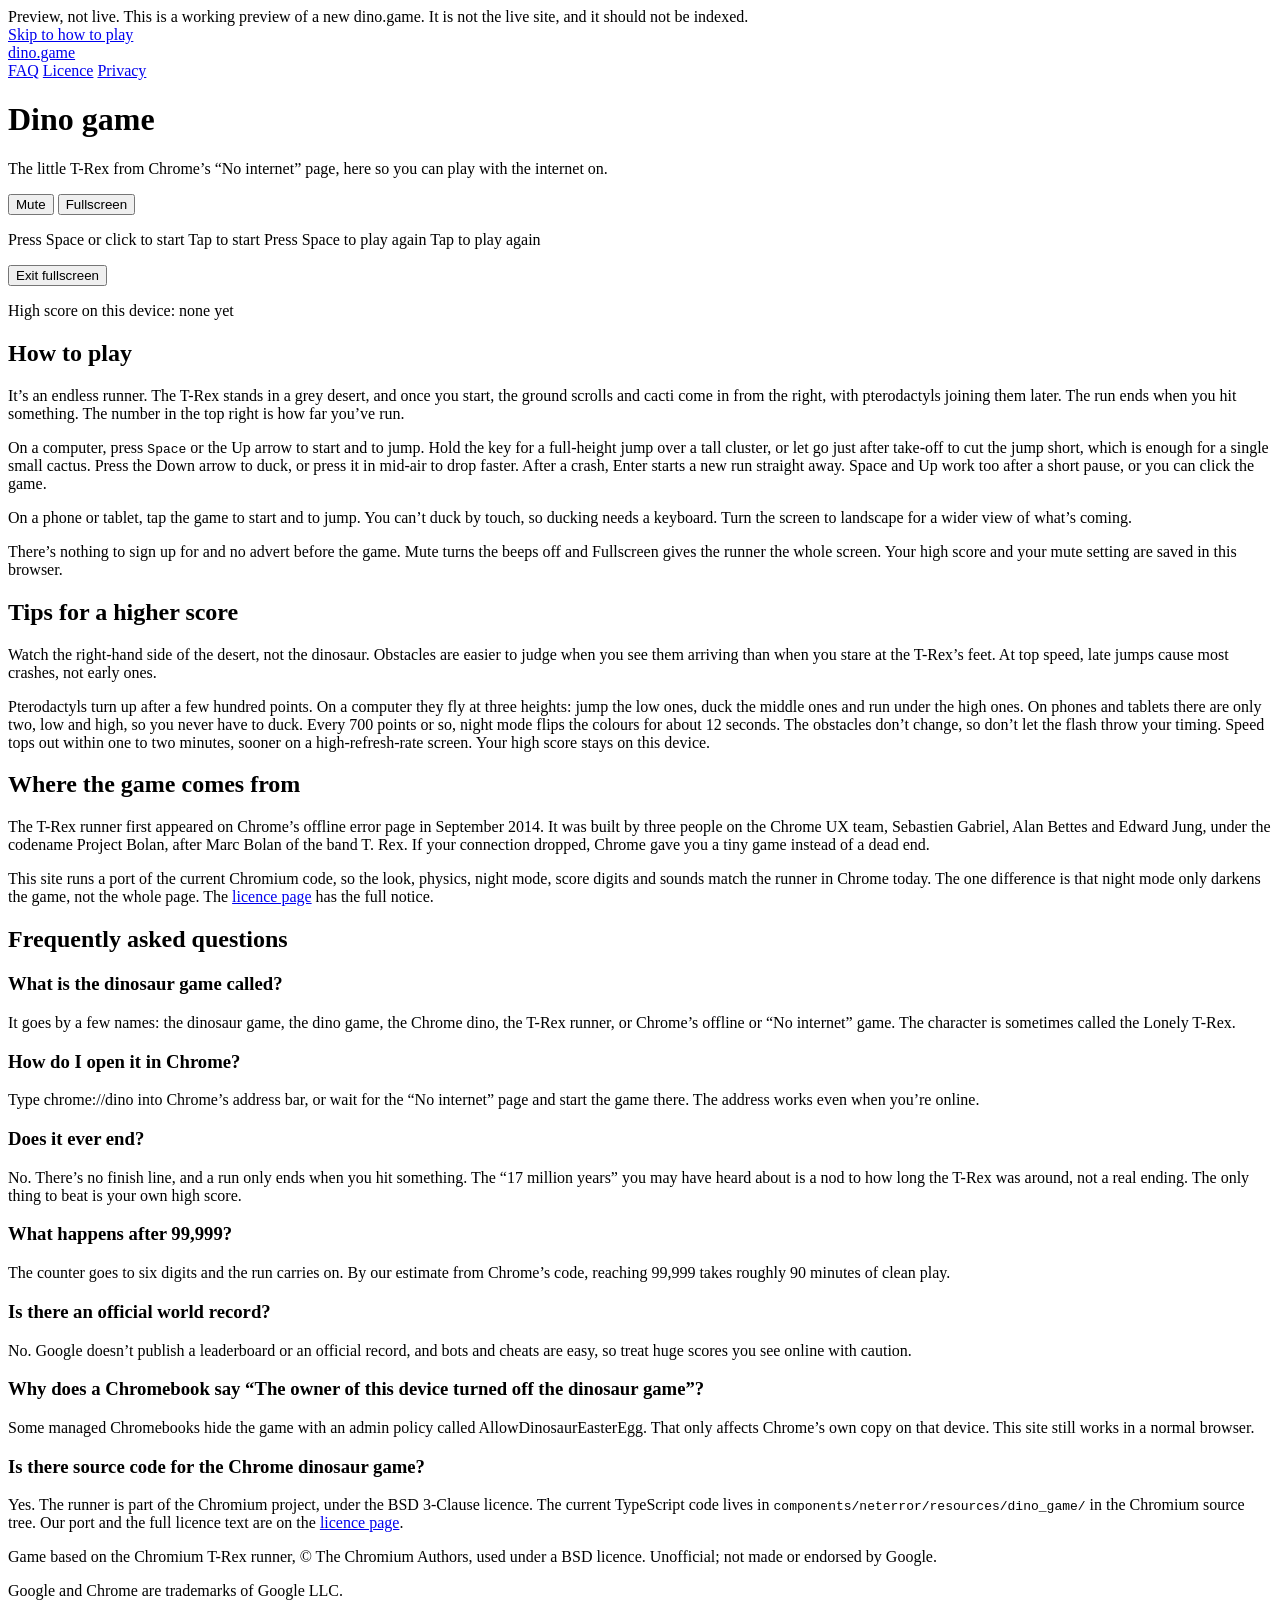
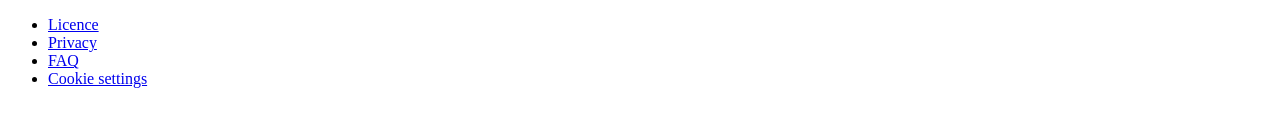
==== commit 044a1a27: "Preview: licence dates line, click-to-start hint, Legal privacy wording Also persists a denied conse" ====
--- a/index.html
+++ b/index.html
@@ -3,7 +3,7 @@
 <head>
   <meta charset="utf-8">
   <meta name="viewport" content="width=device-width, initial-scale=1">
-  <title>Dino game: play Chrome’s T-Rex runner online</title>
+  <title>Dino game: play Chrome’s T-Rex runner online | dino.game</title>
   <meta name="description" content="Play the Chrome dino game in any browser, with the internet on. It’s the T-Rex runner from Chrome’s offline page, with no sign-up and nothing to install.">
   <meta name="robots" content="noindex,nofollow">
   <link rel="canonical" href="https://dino.game/">
@@ -149,7 +149,7 @@
   <script src="/dino-preview/js/consent.js"></script>
 </head>
 <body>
-<div class="preview-banner">Preview, not live. This is a working preview of a new dino.game. It is not the live site, and it should not be indexed.</div>
+<div class="preview-banner" role="region" aria-label="Preview notice">Preview, not live. This is a working preview of a new dino.game. It is not the live site, and it should not be indexed.</div>
 
   <a class="skip-link" href="#article">Skip to how to play</a>
   <header class="site-header">
@@ -175,7 +175,7 @@
         <div class="icon-offline" aria-hidden="true"></div>
         <p class="stage-hint" id="stage-hint" data-state="start">
           <span class="hint-start">
-            <span class="hint-keyboard">Press Space to start</span>
+            <span class="hint-keyboard">Press Space or click to start</span>
             <span class="hint-touch">Tap to start</span>
           </span>
           <span class="hint-restart">
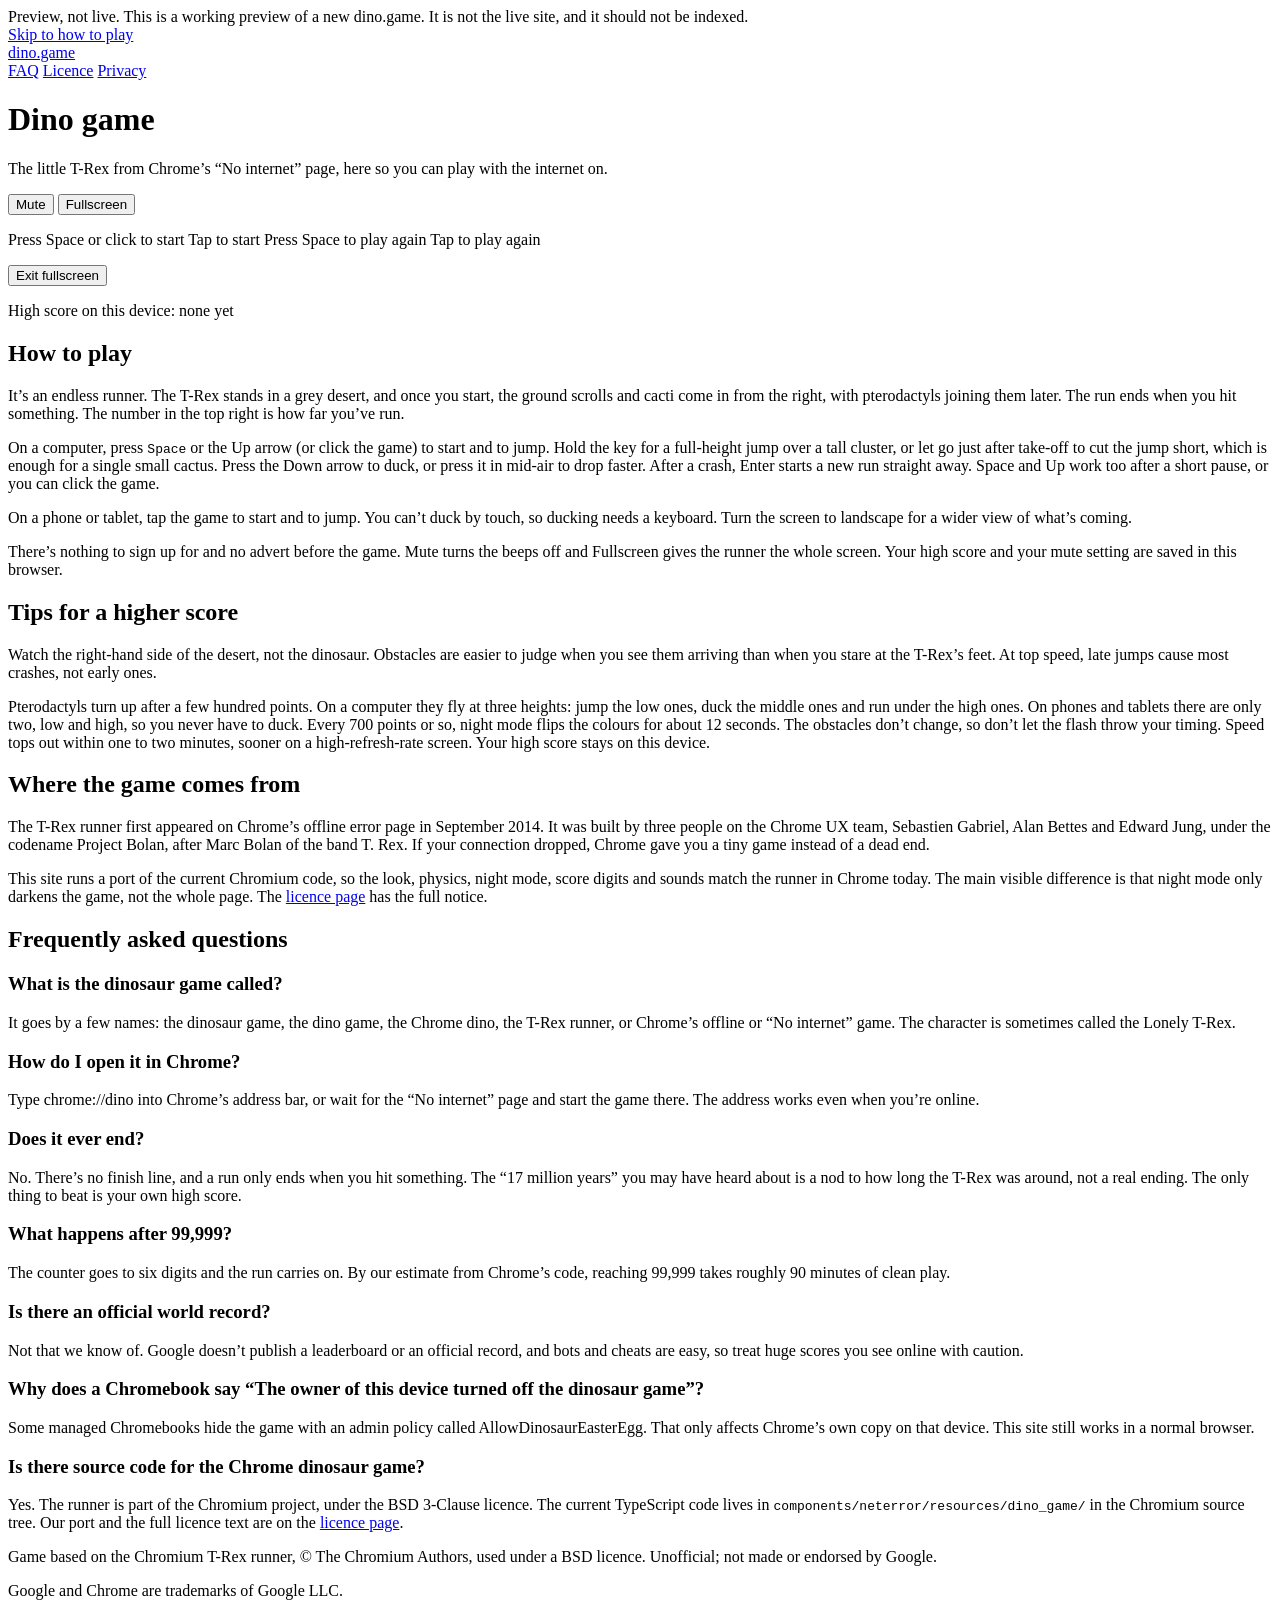
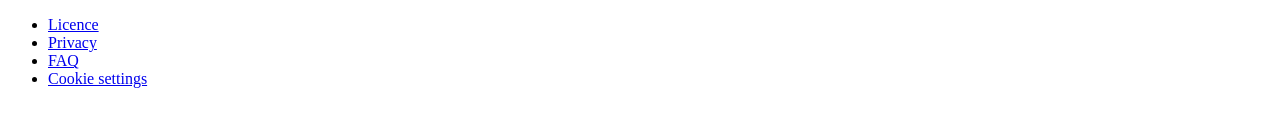
==== commit d18be192: "Preview: Fact Checker wording on start, night mode and the world-record FAQ Built from source 0de052" ====
--- a/index.html
+++ b/index.html
@@ -18,13 +18,15 @@
   <meta property="og:title" content="Dino game: Chrome’s T-Rex runner, with the internet on">
   <meta property="og:description" content="Chrome’s offline T-Rex runner, in any browser. Press Space or tap to jump, and see how far you get.">
   <meta property="og:url" content="https://dino.game/">
-  <meta property="og:image" content="https://dino.game/assets/og-image.png">
+  <meta property="og:image" content="https://dino.game/assets/share-1200x630.png">
+  <meta property="og:image:alt" content="Chrome’s T-Rex, with the internet on">
   <meta property="og:image:width" content="1200">
   <meta property="og:image:height" content="630">
   <meta name="twitter:card" content="summary_large_image">
   <meta name="twitter:title" content="Dino game: Chrome’s T-Rex runner, with the internet on">
   <meta name="twitter:description" content="Chrome’s offline T-Rex runner, in any browser. Press Space or tap to jump, and see how far you get.">
-  <meta name="twitter:image" content="https://dino.game/assets/og-image.png">
+  <meta name="twitter:image" content="https://dino.game/assets/share-1200x630.png">
+  <meta name="twitter:image:alt" content="Chrome’s T-Rex, with the internet on">
   <link rel="stylesheet" href="/dino-preview/css/site.css">
   <script type="application/ld+json">
   {
@@ -52,8 +54,8 @@
         "name": "Dinosaur Game",
         "url": "https://dino.game/",
         "description": "Chrome’s T-Rex runner, ported from the current Chromium code so it plays in any browser.",
-        "image": "https://dino.game/assets/og-image.png",
-        "screenshot": "https://dino.game/assets/og-image.png",
+        "image": "https://dino.game/assets/share-1200x630.png",
+        "screenshot": "https://dino.game/assets/share-1200x630.png",
         "applicationCategory": "GameApplication",
         "playMode": "SinglePlayer",
         "inLanguage": "en-GB",
@@ -122,7 +124,7 @@
             "name": "Is there an official world record?",
             "acceptedAnswer": {
               "@type": "Answer",
-              "text": "No. Google doesn’t publish a leaderboard or an official record, and bots and cheats are easy, so treat huge scores you see online with caution."
+              "text": "Not that we know of. Google doesn’t publish a leaderboard or an official record, and bots and cheats are easy, so treat huge scores you see online with caution."
             }
           },
           {
@@ -191,7 +193,7 @@
     <article class="article" id="article">
       <h2>How to play</h2>
       <p>It’s an endless runner. The T-Rex stands in a grey desert, and once you start, the ground scrolls and cacti come in from the right, with pterodactyls joining them later. The run ends when you hit something. The number in the top right is how far you’ve run.</p>
-      <p>On a computer, press <kbd class="kbd">Space</kbd> or the Up arrow to start and to&nbsp;jump. Hold the key for a full-height jump over a tall cluster, or let go just after take-off to cut the jump short, which is enough for a single small cactus. Press the Down arrow to duck, or press it in mid-air to drop faster. After a crash, Enter starts a new run straight away. Space and Up work too after a short pause, or you can click the game.</p>
+      <p>On a computer, press <kbd class="kbd">Space</kbd> or the Up arrow (or click the game) to start and to&nbsp;jump. Hold the key for a full-height jump over a tall cluster, or let go just after take-off to cut the jump short, which is enough for a single small cactus. Press the Down arrow to duck, or press it in mid-air to drop faster. After a crash, Enter starts a new run straight away. Space and Up work too after a short pause, or you can click the game.</p>
       <p>On a phone or tablet, tap the game to start and to&nbsp;jump. You can’t duck by touch, so ducking needs a keyboard. Turn the screen to landscape for a wider view of what’s coming.</p>
       <p>There’s nothing to sign up for and no advert before the game. Mute turns the beeps off and Fullscreen gives the runner the whole screen. Your high score and your mute setting are saved in this browser.</p>
 
@@ -201,7 +203,7 @@
 
       <h2>Where the game comes from</h2>
       <p>The T-Rex runner first appeared on Chrome’s offline error page in September 2014. It was built by three people on the Chrome UX team, Sebastien Gabriel, Alan Bettes and Edward Jung, under the codename Project Bolan, after Marc Bolan of the band T. Rex. If your connection dropped, Chrome gave you a tiny game instead of a dead end.</p>
-      <p>This site runs a port of the current Chromium code, so the look, physics, night mode, score digits and sounds match the runner in Chrome today. The one difference is that night mode only darkens the game, not the whole page. The <a href="/dino-preview/license/">licence page</a> has the full notice.</p>
+      <p>This site runs a port of the current Chromium code, so the look, physics, night mode, score digits and sounds match the runner in Chrome today. The main visible difference is that night mode only darkens the game, not the whole page. The <a href="/dino-preview/license/">licence page</a> has the full notice.</p>
 
       <h2 id="faq">Frequently asked questions</h2>
 
@@ -214,7 +216,7 @@
       <h3>What happens after 99,999?</h3>
       <p>The counter goes to six digits and the run carries on. By our estimate from Chrome’s code, reaching 99,999 takes roughly 90 minutes of clean play.</p>
       <h3>Is there an official world record?</h3>
-      <p>No. Google doesn’t publish a leaderboard or an official record, and bots and cheats are easy, so treat huge scores you see online with caution.</p>
+      <p>Not that we know of. Google doesn’t publish a leaderboard or an official record, and bots and cheats are easy, so treat huge scores you see online with caution.</p>
       <h3>Why does a Chromebook say “The owner of this device turned off the dinosaur game”?</h3>
       <p>Some managed Chromebooks hide the game with an admin policy called AllowDinosaurEasterEgg. That only affects Chrome’s own copy on that device. This site still works in a normal browser.</p>
       <h3>Is there source code for the Chrome dinosaur game?</h3>
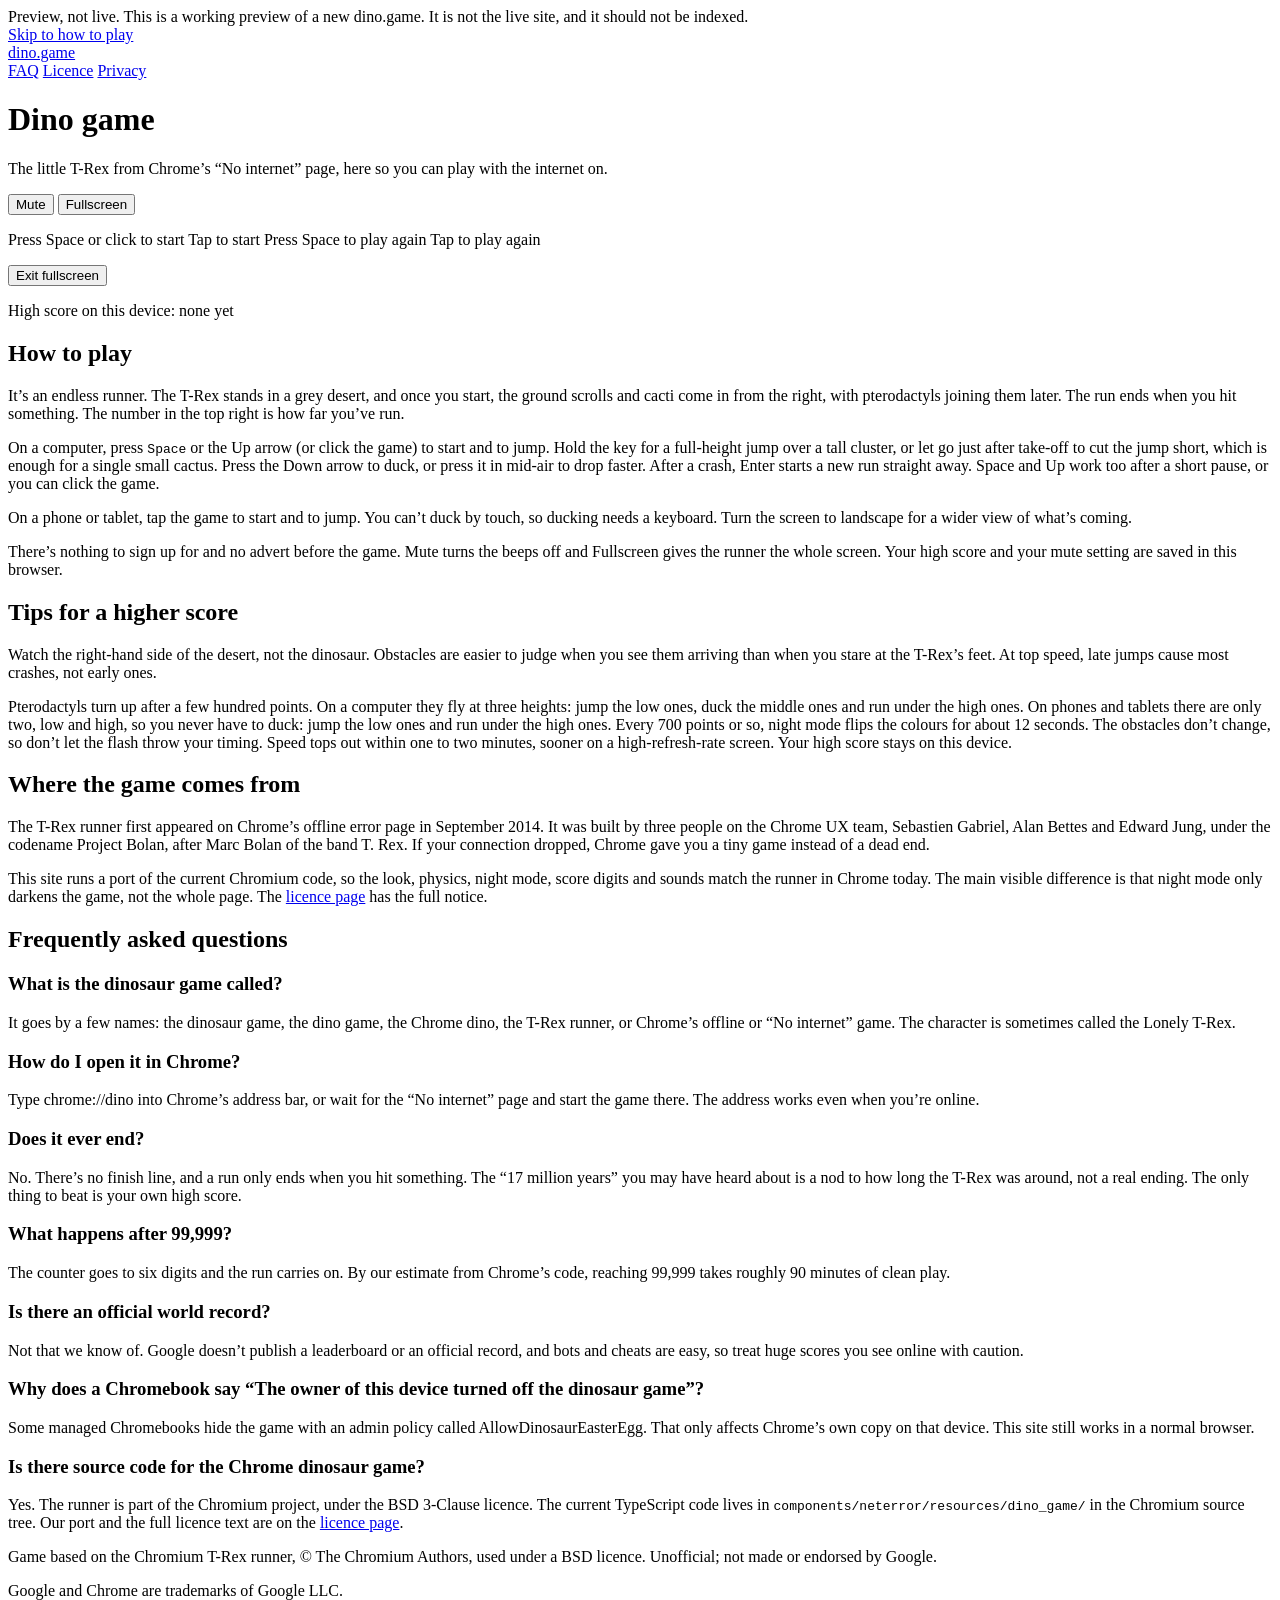
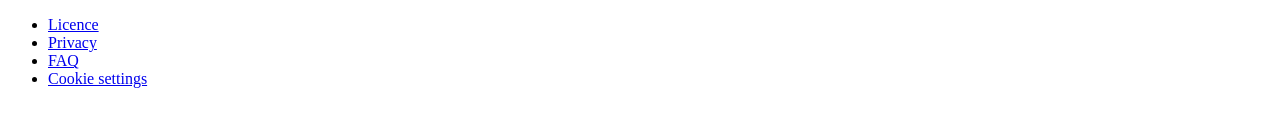
==== commit 6e01e1cd: "Preview: add the phone-and-tablet pterodactyl hint to the Tips line Built from source d6a5544. The p" ====
--- a/index.html
+++ b/index.html
@@ -199,7 +199,7 @@
 
       <h2>Tips for a higher score</h2>
       <p>Watch the right-hand side of the desert, not the dinosaur. Obstacles are easier to judge when you see them arriving than when you stare at the T-Rex’s feet. At top speed, late jumps cause most crashes, not early ones.</p>
-      <p>Pterodactyls turn up after a few hundred points. On a computer they fly at three heights: jump the low ones, duck the middle ones and run under the high ones. On phones and tablets there are only two, low and high, so you never have to duck. Every 700 points or so, night mode flips the colours for about 12 seconds. The obstacles don’t change, so don’t let the flash throw your timing. Speed tops out within one to two minutes, sooner on a high-refresh-rate screen. Your high score stays on this device.</p>
+      <p>Pterodactyls turn up after a few hundred points. On a computer they fly at three heights: jump the low ones, duck the middle ones and run under the high ones. On phones and tablets there are only two, low and high, so you never have to duck: jump the low ones and run under the high ones. Every 700 points or so, night mode flips the colours for about 12 seconds. The obstacles don’t change, so don’t let the flash throw your timing. Speed tops out within one to two minutes, sooner on a high-refresh-rate screen. Your high score stays on this device.</p>
 
       <h2>Where the game comes from</h2>
       <p>The T-Rex runner first appeared on Chrome’s offline error page in September 2014. It was built by three people on the Chrome UX team, Sebastien Gabriel, Alan Bettes and Edward Jung, under the codename Project Bolan, after Marc Bolan of the band T. Rex. If your connection dropped, Chrome gave you a tiny game instead of a dead end.</p>
